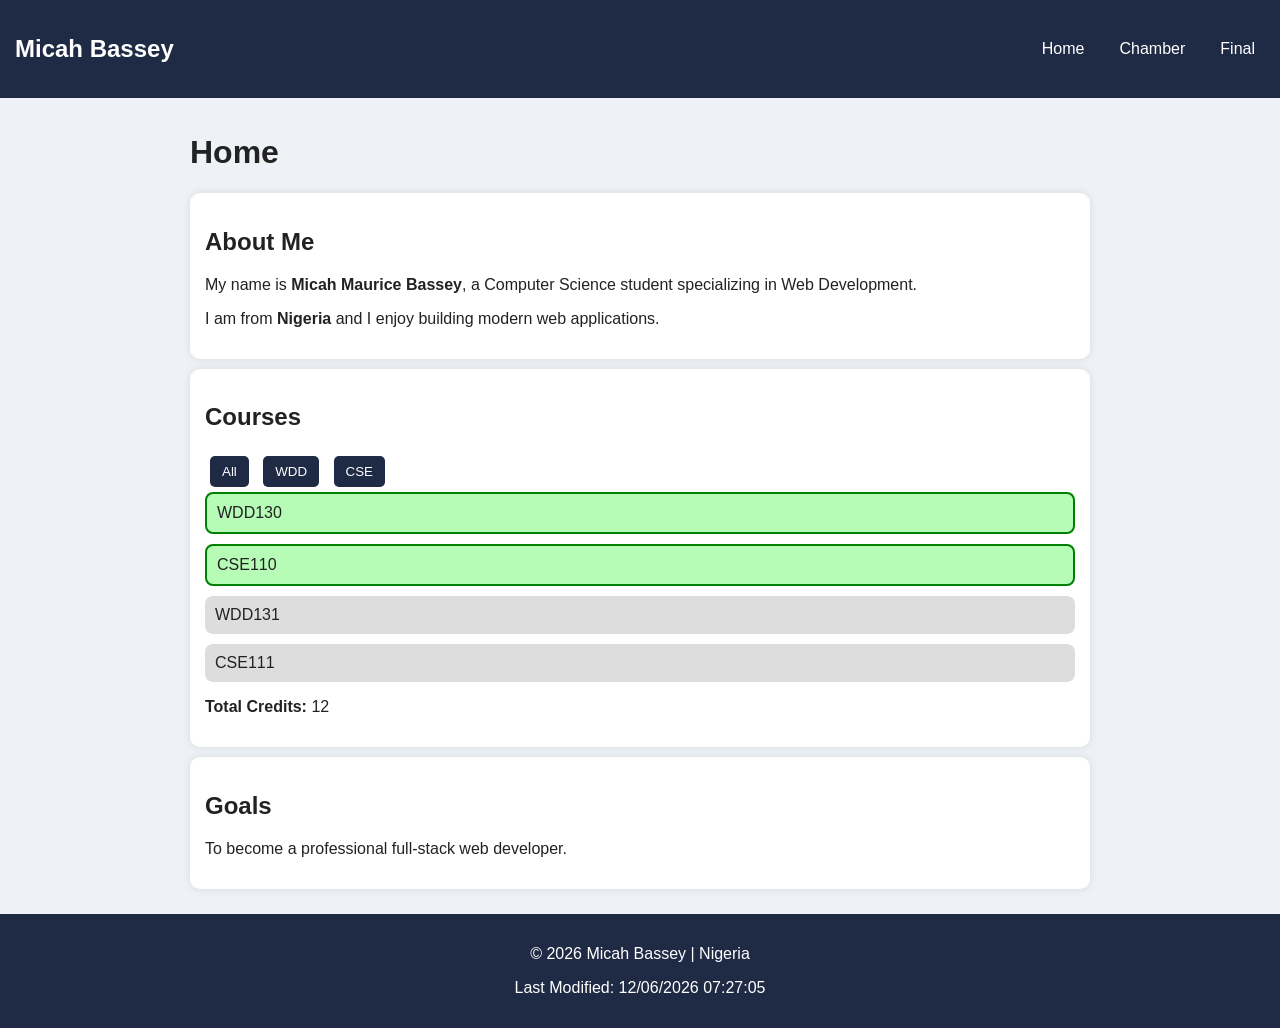
==== index.html @ f2e49f71 "Add full WDD231 project" ====
<!DOCTYPE html>
<html lang="en">
<head>
  <meta charset="UTF-8">
  <meta name="viewport" content="width=device-width, initial-scale=1.0">
  <title>WDD231 Home Page</title>

  <link rel="stylesheet" href="css/small.css">
  <link rel="stylesheet" href="css/large.css">

  <script defer src="scripts/navigation.js"></script>
  <script defer src="scripts/date.js"></script>
  <script defer src="scripts/courses.js"></script>
</head>

<body>

<header>
  <h2>Micah Bassey</h2>
  <button id="menu">☰</button>

  <nav id="nav">
    <a href="#">Home</a>
    <a href="#">Chamber</a>
    <a href="#">Final</a>
  </nav>
</header>

<main>

  <h1>Home</h1>

  <section>
    <h2>About Me</h2>

    <p>
      My name is <strong>Micah Maurice Bassey</strong>, a Computer Science student
      specializing in Web Development.
    </p>

    <p>
      I am from <strong>Nigeria</strong> and I enjoy building modern web applications.
    </p>
  </section>

  <section>
    <h2>Courses</h2>

    <div class="buttons">
      <button onclick="filterCourses('all')">All</button>
      <button onclick="filterCourses('WDD')">WDD</button>
      <button onclick="filterCourses('CSE')">CSE</button>
    </div>

    <div id="course-list"></div>

    <p><strong>Total Credits:</strong> <span id="credits"></span></p>
  </section>

  <section>
    <h2>Goals</h2>
    <p>To become a professional full-stack web developer.</p>
  </section>

</main>

<footer>
  <p>© <span id="year"></span> Micah Bassey | Nigeria</p>
  <p id="lastModified"></p>
</footer>

</body>
</html>
---- css/small.css ----
body {
  font-family: Arial, sans-serif;
  margin: 0;
  background: #eef2f7;
  color: #222;
}

/* HEADER */
header {
  background: #1f2a44;
  color: white;
  display: flex;
  justify-content: space-between;
  align-items: center;
  padding: 15px;
}

/* NAV */
nav {
  display: none;
  flex-direction: column;
  background: #2c3e50;
}

nav a {
  color: white;
  padding: 10px;
  text-decoration: none;
}

nav.open {
  display: flex;
}

/* MENU */
#menu {
  font-size: 26px;
  background: none;
  border: none;
  color: white;
}

/* MAIN */
main {
  padding: 15px;
  max-width: 900px;
  margin: auto;
}

section {
  background: white;
  padding: 15px;
  margin: 10px 0;
  border-radius: 10px;
  box-shadow: 0 0 8px rgba(0,0,0,0.1);
}

/* COURSES */
.buttons button {
  margin: 5px;
  padding: 8px 12px;
  background: #1f2a44;
  color: white;
  border: none;
  border-radius: 5px;
}

#course-list {
  display: grid;
  gap: 10px;
}

#course-list div {
  padding: 10px;
  border-radius: 8px;
  background: #ddd;
}

/* FOOTER */
footer {
  text-align: center;
  padding: 15px;
  background: #1f2a44;
  color: white;
}
---- css/large.css ----
@media (min-width: 768px) {

  nav {
    display: flex !important;
    flex-direction: row;
    gap: 15px;
    background: transparent;
  }

  nav a {
    color: white;
  }

  #menu {
    display: none;
  }
}
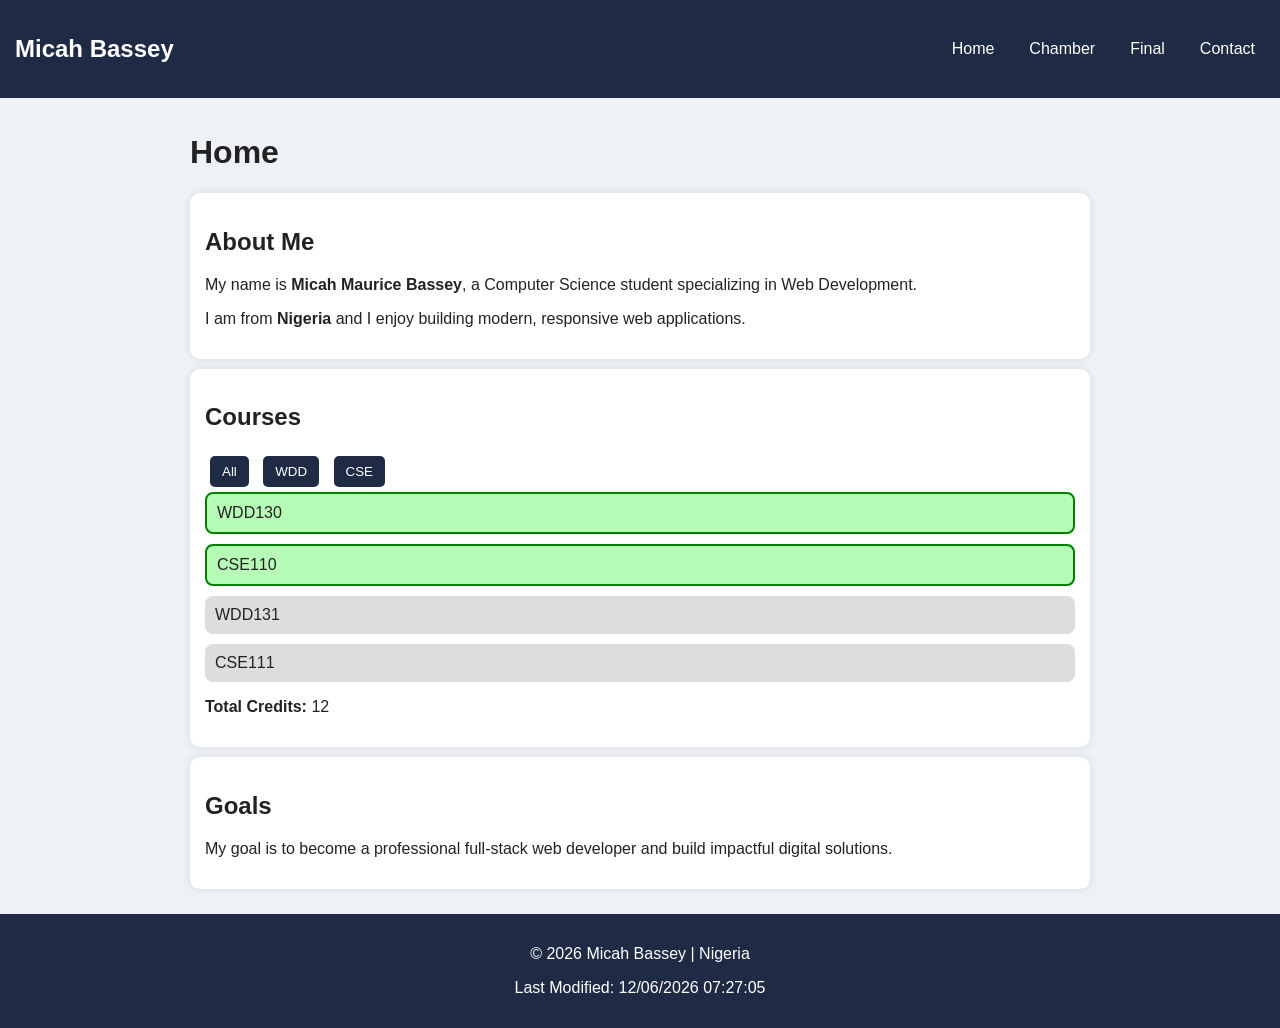
==== commit f964df12: "Fix folder structure (css to styles) and update project" ====
--- a/index.html
+++ b/index.html
@@ -3,11 +3,24 @@
 <head>
   <meta charset="UTF-8">
   <meta name="viewport" content="width=device-width, initial-scale=1.0">
+
+  <!-- REQUIRED META TAGS -->
+  <meta name="description" content="WDD231 Home Page by Micah Bassey - Web Frontend Development">
+  <meta name="author" content="Micah Bassey">
+
   <title>WDD231 Home Page</title>
 
-  <link rel="stylesheet" href="css/small.css">
-  <link rel="stylesheet" href="css/large.css">
+  <!-- GOOGLE FONTS (REQUIRED) -->
+  <link rel="preconnect" href="https://fonts.googleapis.com">
+  <link rel="preconnect" href="https://fonts.gstatic.com" crossorigin>
+  <link href="https://fonts.googleapis.com/css2?family=Roboto:wght@300;400;700&display=swap" rel="stylesheet">
 
+  <!-- CSS -->
+  <link rel="stylesheet" href="styles/normalize.css">
+  <link rel="stylesheet" href="styles/small.css">
+  <link rel="stylesheet" href="styles/large.css">
+
+  <!-- JS -->
   <script defer src="scripts/navigation.js"></script>
   <script defer src="scripts/date.js"></script>
   <script defer src="scripts/courses.js"></script>
@@ -17,12 +30,14 @@
 
 <header>
   <h2>Micah Bassey</h2>
+
   <button id="menu">☰</button>
 
   <nav id="nav">
-    <a href="#">Home</a>
+    <a href="#" class="active">Home</a>
     <a href="#">Chamber</a>
     <a href="#">Final</a>
+    <a href="#">Contact</a>
   </nav>
 </header>
 
@@ -39,17 +54,18 @@
     </p>
 
     <p>
-      I am from <strong>Nigeria</strong> and I enjoy building modern web applications.
+      I am from <strong>Nigeria</strong> and I enjoy building modern, responsive web applications.
     </p>
   </section>
 
   <section>
     <h2>Courses</h2>
 
+    <!-- FILTER BUTTONS (NO onclick — FIXED) -->
     <div class="buttons">
-      <button onclick="filterCourses('all')">All</button>
-      <button onclick="filterCourses('WDD')">WDD</button>
-      <button onclick="filterCourses('CSE')">CSE</button>
+      <button data-filter="all">All</button>
+      <button data-filter="WDD">WDD</button>
+      <button data-filter="CSE">CSE</button>
     </div>
 
     <div id="course-list"></div>
@@ -59,7 +75,9 @@
 
   <section>
     <h2>Goals</h2>
-    <p>To become a professional full-stack web developer.</p>
+    <p>
+      My goal is to become a professional full-stack web developer and build impactful digital solutions.
+    </p>
   </section>
 
 </main>
--- a/styles/small.css
+++ b/styles/small.css
@@ -0,0 +1,85 @@
+body {
+  font-family: Arial, sans-serif;
+  margin: 0;
+  background: #eef2f7;
+  color: #222;
+}
+
+/* HEADER */
+header {
+  background: #1f2a44;
+  color: white;
+  display: flex;
+  justify-content: space-between;
+  align-items: center;
+  padding: 15px;
+}
+
+/* NAV */
+nav {
+  display: none;
+  flex-direction: column;
+  background: #2c3e50;
+}
+
+nav a {
+  color: white;
+  padding: 10px;
+  text-decoration: none;
+}
+
+nav.open {
+  display: flex;
+}
+
+/* MENU */
+#menu {
+  font-size: 26px;
+  background: none;
+  border: none;
+  color: white;
+}
+
+/* MAIN */
+main {
+  padding: 15px;
+  max-width: 900px;
+  margin: auto;
+}
+
+section {
+  background: white;
+  padding: 15px;
+  margin: 10px 0;
+  border-radius: 10px;
+  box-shadow: 0 0 8px rgba(0,0,0,0.1);
+}
+
+/* COURSES */
+.buttons button {
+  margin: 5px;
+  padding: 8px 12px;
+  background: #1f2a44;
+  color: white;
+  border: none;
+  border-radius: 5px;
+}
+
+#course-list {
+  display: grid;
+  gap: 10px;
+}
+
+#course-list div {
+  padding: 10px;
+  border-radius: 8px;
+  background: #ddd;
+}
+
+/* FOOTER */
+footer {
+  text-align: center;
+  padding: 15px;
+  background: #1f2a44;
+  color: white;
+}
--- a/styles/large.css
+++ b/styles/large.css
@@ -0,0 +1,17 @@
+@media (min-width: 768px) {
+
+  nav {
+    display: flex !important;
+    flex-direction: row;
+    gap: 15px;
+    background: transparent;
+  }
+
+  nav a {
+    color: white;
+  }
+
+  #menu {
+    display: none;
+  }
+}
